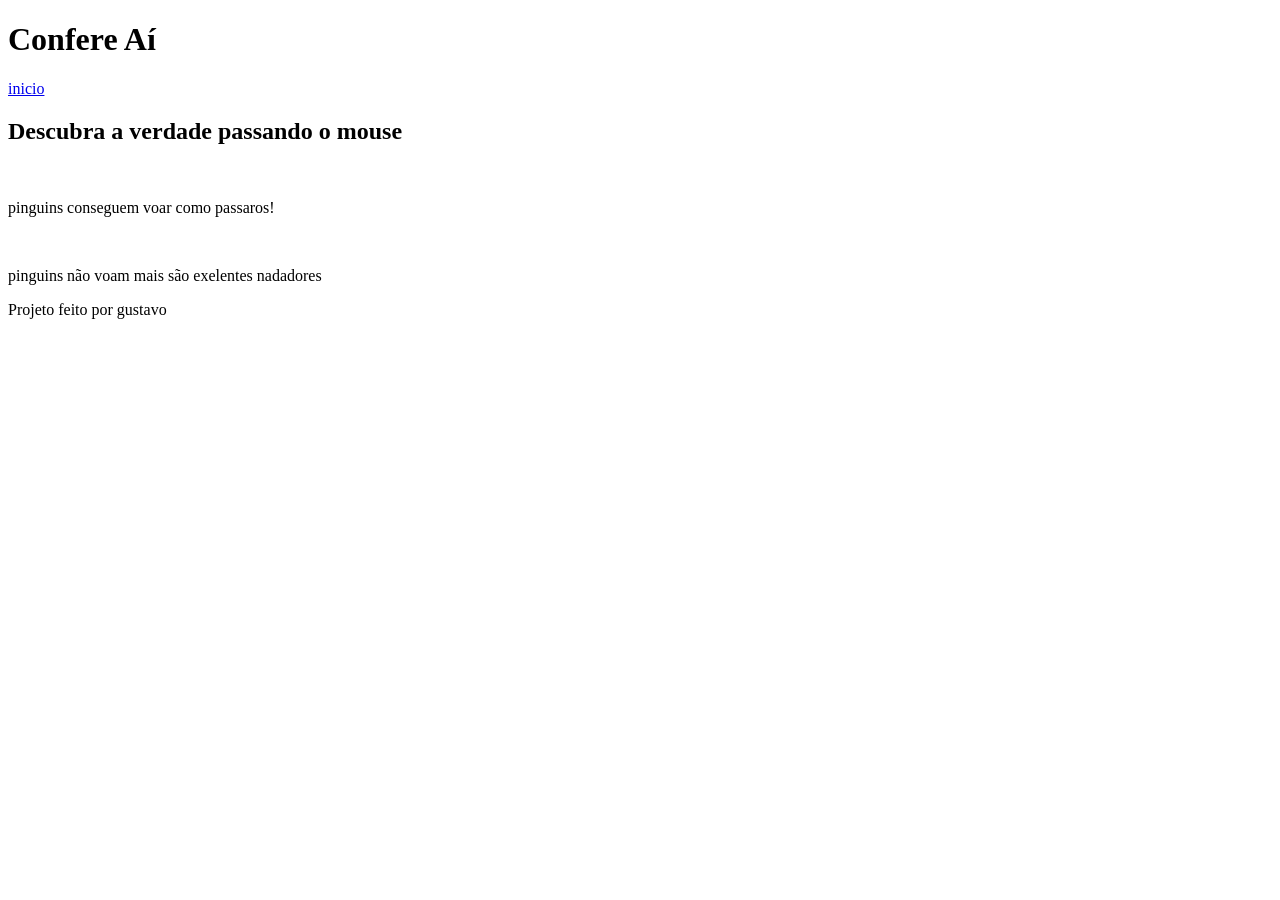
==== start/index.html @ 2f53a096 "s" ====
<!DOCTYPE html>
<html lang="en">
    <head>
        <meta charset="UTF-8"> 
        <meta name="viewport" content="width=device-width, initial-scale=1.0">
        <title>Document</title>
    </head>
    <body>
        <header>
            <h1>Confere Aí</h1>
            <nav>
                <a href="#">inicio</a>
            </nav>
        </header>
        <main>
            <h2>Descubra a verdade passando o mouse</h2>
            <article>
                <div>
                    <div>
                        <img src="https://www.nationalgeographicbrasil.com/animais/2024/04/por-que-esses-filhotes-de-pinguim-imperador-estao-pulando-de-um-penhasco-de-15-metros-de-altura" alt="">
                        <p>pinguins conseguem voar como passaros!</p>
                    </div>
                    <div>
                        <img src="https://www.nationalgeographicbrasil.com/animais/2024/04/por-que-esses-filhotes-de-pinguim-imperador-estao-pulando-de-um-penhasco-de-15-metros-de-altura" alt="">
                        <p>pinguins não voam mais são exelentes nadadores</p>
                    </div>
                </div>
            </article>
        </main>
        <footer>
            <p>Projeto feito por gustavo</p>
        </footer>
    </body>
</html>
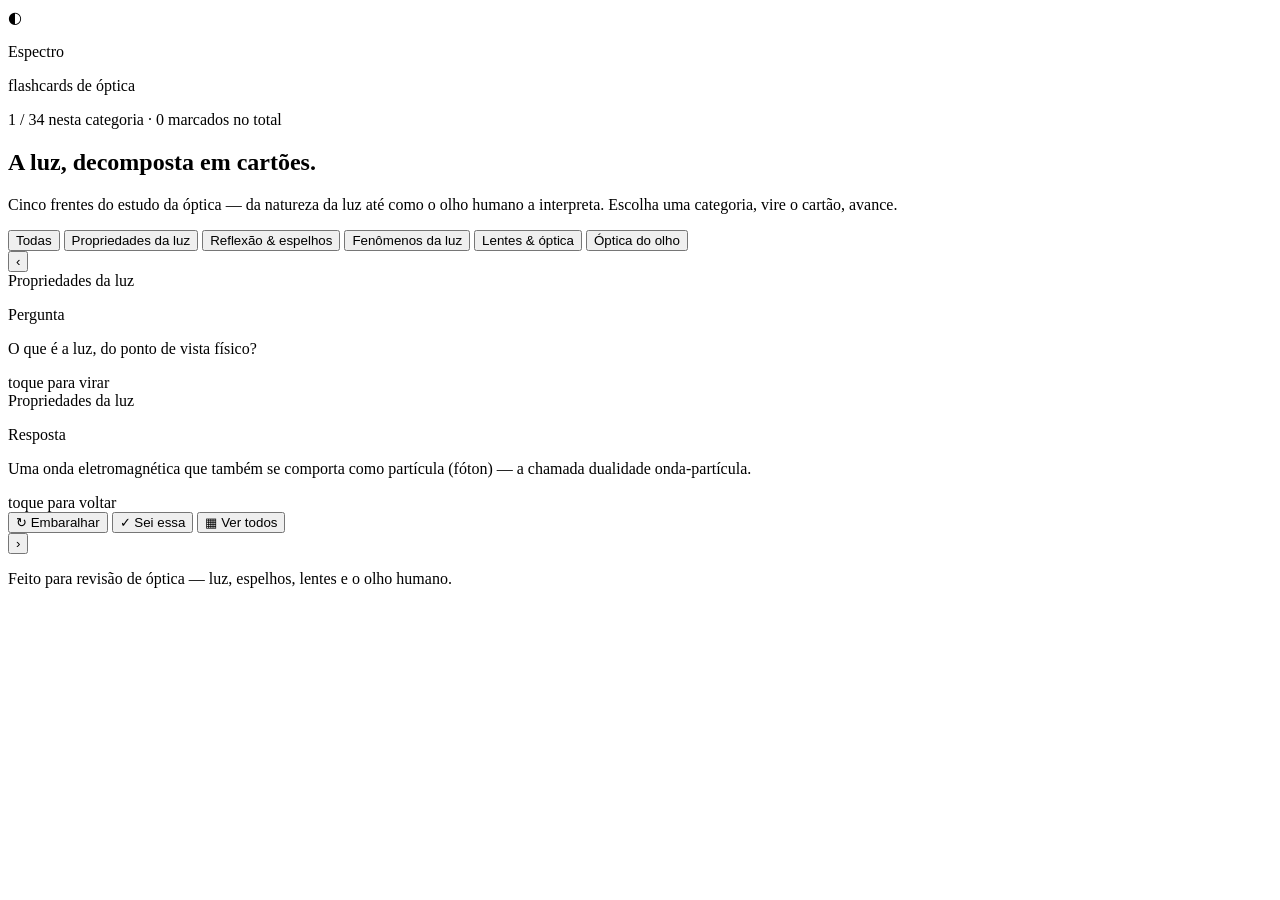
==== commit 23be5700: "x" ====
--- a/start/index.html
+++ b/start/index.html
@@ -1,34 +1,260 @@
 <!DOCTYPE html>
-<html lang="en">
-    <head>
-        <meta charset="UTF-8"> 
-        <meta name="viewport" content="width=device-width, initial-scale=1.0">
-        <title>Document</title>
-    </head>
-    <body>
-        <header>
-            <h1>Confere Aí</h1>
-            <nav>
-                <a href="#">inicio</a>
-            </nav>
-        </header>
-        <main>
-            <h2>Descubra a verdade passando o mouse</h2>
-            <article>
-                <div>
-                    <div>
-                        <img src="https://www.nationalgeographicbrasil.com/animais/2024/04/por-que-esses-filhotes-de-pinguim-imperador-estao-pulando-de-um-penhasco-de-15-metros-de-altura" alt="">
-                        <p>pinguins conseguem voar como passaros!</p>
-                    </div>
-                    <div>
-                        <img src="https://www.nationalgeographicbrasil.com/animais/2024/04/por-que-esses-filhotes-de-pinguim-imperador-estao-pulando-de-um-penhasco-de-15-metros-de-altura" alt="">
-                        <p>pinguins não voam mais são exelentes nadadores</p>
-                    </div>
-                </div>
-            </article>
-        </main>
-        <footer>
-            <p>Projeto feito por gustavo</p>
-        </footer>
-    </body>
+<html lang="pt-BR">
+<head>
+<meta charset="UTF-8">
+<meta name="viewport" content="width=device-width, initial-scale=1.0">
+<title>Espectro — Flashcards de Óptica</title>
+<link rel="preconnect" href="https://fonts.googleapis.com">
+<link rel="preconnect" href="https://fonts.gstatic.com" crossorigin>
+<link href="https://fonts.googleapis.com/css2?family=Fraunces:ital,opsz,wght@0,9..144,500;0,9..144,600;1,9..144,500&family=Space+Grotesk:wght@400;500;600;700&family=IBM+Plex+Mono:wght@400;500&display=swap" rel="stylesheet">
+<link rel="stylesheet" href="estilos.css">
+</head>
+<body>
+
+  <div class="bg-spectrum" aria-hidden="true"></div>
+
+  <header class="topo">
+    <div class="marca">
+      <span class="marca-icone">◐</span>
+      <div>
+        <p class="marca-titulo">Espectro</p>
+        <p class="marca-sub">flashcards de óptica</p>
+      </div>
+    </div>
+    <div class="contador" id="contador">0 / 0 estudados</div>
+  </header>
+
+  <main>
+    <section class="intro">
+      <h1>A luz, decomposta em cartões.</h1>
+      <p>Cinco frentes do estudo da óptica — da natureza da luz até como o olho humano a interpreta. Escolha uma categoria, vire o cartão, avance.</p>
+    </section>
+
+    <nav class="filtros" id="filtros" aria-label="Filtrar por categoria">
+      <button class="filtro ativo" data-cat="todas">
+        <span class="filtro-ponto" style="--cor: var(--c-todas)"></span>Todas
+      </button>
+      <button class="filtro" data-cat="propriedades">
+        <span class="filtro-ponto" style="--cor: var(--c-propriedades)"></span>Propriedades da luz
+      </button>
+      <button class="filtro" data-cat="reflexao">
+        <span class="filtro-ponto" style="--cor: var(--c-reflexao)"></span>Reflexão &amp; espelhos
+      </button>
+      <button class="filtro" data-cat="fenomenos">
+        <span class="filtro-ponto" style="--cor: var(--c-fenomenos)"></span>Fenômenos da luz
+      </button>
+      <button class="filtro" data-cat="lentes">
+        <span class="filtro-ponto" style="--cor: var(--c-lentes)"></span>Lentes &amp; óptica
+      </button>
+      <button class="filtro" data-cat="olho">
+        <span class="filtro-ponto" style="--cor: var(--c-olho)"></span>Óptica do olho
+      </button>
+    </nav>
+
+    <section class="palco">
+      <button class="nav-seta" id="anterior" aria-label="Cartão anterior">‹</button>
+
+      <div class="cartao-area">
+        <div class="progresso-trilha"><div class="progresso-preenchido" id="progresso"></div></div>
+
+        <div class="cartao" id="cartao" tabindex="0" role="button" aria-label="Virar cartão">
+          <div class="cartao-interior" id="cartaoInterior">
+            <div class="face frente">
+              <span class="face-tag" id="tagFrente">categoria</span>
+              <p class="face-rotulo">Pergunta</p>
+              <p class="face-texto" id="textoFrente">—</p>
+              <span class="face-dica">toque para virar</span>
+            </div>
+            <div class="face verso">
+              <span class="face-tag" id="tagVerso">categoria</span>
+              <p class="face-rotulo">Resposta</p>
+              <p class="face-texto" id="textoVerso">—</p>
+              <span class="face-dica">toque para voltar</span>
+            </div>
+          </div>
+        </div>
+
+        <div class="controles">
+          <button class="botao botao-fantasma" id="embaralhar">↻ Embaralhar</button>
+          <button class="botao botao-primario" id="marcar">✓ Sei essa</button>
+          <button class="botao botao-fantasma" id="alternarModo">▦ Ver todos</button>
+        </div>
+      </div>
+
+      <button class="nav-seta" id="proximo" aria-label="Próximo cartão">›</button>
+    </section>
+
+    <section class="grade" id="grade" hidden></section>
+  </main>
+
+  <footer class="rodape">
+    <p>Feito para revisão de óptica — luz, espelhos, lentes e o olho humano.</p>
+  </footer>
+
+<script>
+const dados = [
+  // ---------- PROPRIEDADES DA LUZ ----------
+  {cat:"propriedades", rotulo:"Propriedades da luz", pergunta:"O que é a luz, do ponto de vista físico?", resposta:"Uma onda eletromagnética que também se comporta como partícula (fóton) — a chamada dualidade onda-partícula."},
+  {cat:"propriedades", rotulo:"Propriedades da luz", pergunta:"Qual é a velocidade da luz no vácuo?", resposta:"Aproximadamente 300.000 km/s (299.792.458 m/s), representada pela letra c."},
+  {cat:"propriedades", rotulo:"Propriedades da luz", pergunta:"O que diz o princípio da propagação retilínea da luz?", resposta:"Em um meio homogêneo e transparente, a luz se propaga em linha reta, formando os chamados raios de luz."},
+  {cat:"propriedades", rotulo:"Propriedades da luz", pergunta:"Qual a diferença entre um corpo luminoso e um corpo iluminado?", resposta:"Luminoso é o que produz sua própria luz (o Sol, uma lâmpada); iluminado é o que apenas reflete a luz recebida de outro corpo (a Lua)."},
+  {cat:"propriedades", rotulo:"Propriedades da luz", pergunta:"O que é o espectro eletromagnético?", resposta:"O conjunto de todas as radiações eletromagnéticas ordenadas por frequência/comprimento de onda, do rádio ao gama — a luz visível é apenas uma faixa estreita dele."},
+  {cat:"propriedades", rotulo:"Propriedades da luz", pergunta:"Por que enxergamos cores diferentes na luz visível?", resposta:"Porque cada comprimento de onda da faixa visível (aprox. 380 a 750 nm) é interpretado pelo olho como uma cor diferente, do violeta ao vermelho."},
+  {cat:"propriedades", rotulo:"Propriedades da luz", pergunta:"O que caracteriza um meio translúcido?", resposta:"Deixa a luz passar, mas de forma difusa, sem permitir a visão nítida de objetos através dele (como um vidro fosco)."},
+
+  // ---------- REFLEXÃO E ESPELHOS ----------
+  {cat:"reflexao", rotulo:"Reflexão & espelhos", pergunta:"Quais são as duas leis da reflexão da luz?", resposta:"1) O raio incidente, a normal e o raio refletido estão no mesmo plano. 2) O ângulo de incidência é igual ao ângulo de reflexão."},
+  {cat:"reflexao", rotulo:"Reflexão & espelhos", pergunta:"Que tipo de imagem um espelho plano forma?", resposta:"Uma imagem virtual, direita e do mesmo tamanho do objeto, simetricamente posicionada atrás do espelho."},
+  {cat:"reflexao", rotulo:"Reflexão & espelhos", pergunta:"O que é reflexão difusa (ou irregular)?", resposta:"Ocorre quando a luz incide sobre uma superfície rugosa e os raios refletidos seguem direções variadas — é o que permite enxergar objetos não polidos."},
+  {cat:"reflexao", rotulo:"Reflexão & espelhos", pergunta:"Qual a principal aplicação de um espelho côncavo?", resposta:"Concentrar a luz refletida em um ponto (o foco), usado em faróis, telescópios refletores e espelhos de maquiagem/dentista."},
+  {cat:"reflexao", rotulo:"Reflexão & espelhos", pergunta:"Qual a principal aplicação de um espelho convexo?", resposta:"Ampliar o campo de visão, pois forma imagens sempre virtuais e reduzidas — usado em retrovisores e espelhos de segurança."},
+  {cat:"reflexao", rotulo:"Reflexão & espelhos", pergunta:"O que é o foco de um espelho esférico?", resposta:"O ponto onde os raios de luz paralelos ao eixo principal convergem (côncavo) ou de onde parecem divergir (convexo) após a reflexão."},
+  {cat:"reflexao", rotulo:"Reflexão & espelhos", pergunta:"Quando um espelho côncavo forma uma imagem real?", resposta:"Quando o objeto está posicionado além do centro de curvatura ou entre o foco e o centro — a imagem se projeta à frente do espelho."},
+
+  // ---------- FENÔMENOS DA LUZ ----------
+  {cat:"fenomenos", rotulo:"Fenômenos da luz", pergunta:"O que é refração da luz?", resposta:"A mudança de velocidade (e geralmente de direção) da luz ao passar de um meio para outro com densidade óptica diferente."},
+  {cat:"fenomenos", rotulo:"Fenômenos da luz", pergunta:"O que é o índice de refração de um meio?", resposta:"A razão entre a velocidade da luz no vácuo e a velocidade da luz naquele meio (n = c/v); quanto maior o índice, mais o meio desvia a luz."},
+  {cat:"fenomenos", rotulo:"Fenômenos da luz", pergunta:"O que causa a formação de um arco-íris?", resposta:"A dispersão da luz branca: as gotas de água refratam e refletem a luz solar, separando-a nas cores do espectro visível."},
+  {cat:"fenomenos", rotulo:"Fenômenos da luz", pergunta:"O que é difração da luz?", resposta:"O desvio da luz ao contornar obstáculos ou passar por fendas estreitas, evidenciando seu comportamento ondulatório."},
+  {cat:"fenomenos", rotulo:"Fenômenos da luz", pergunta:"O que é a reflexão total interna?", resposta:"Quando a luz, ao passar de um meio mais denso para um menos denso com ângulo maior que o crítico, é totalmente refletida em vez de refratada — princípio das fibras ópticas."},
+  {cat:"fenomenos", rotulo:"Fenômenos da luz", pergunta:"O que é polarização da luz?", resposta:"A filtragem das vibrações do campo elétrico da onda luminosa em uma única direção — usada em óculos de sol e telas LCD."},
+  {cat:"fenomenos", rotulo:"Fenômenos da luz", pergunta:"Por que o céu é azul durante o dia?", resposta:"Por espalhamento de Rayleigh: a atmosfera espalha mais intensamente os comprimentos de onda curtos (azul) do que os longos (vermelho)."},
+
+  // ---------- LENTES E ÓPTICA ----------
+  {cat:"lentes", rotulo:"Lentes & óptica", pergunta:"Qual a diferença entre uma lente convergente e uma divergente?", resposta:"A convergente (bordas finas) concentra os raios paralelos em um foco real; a divergente (bordas grossas) espalha os raios, criando um foco virtual."},
+  {cat:"lentes", rotulo:"Lentes & óptica", pergunta:"O que é a distância focal de uma lente?", resposta:"A distância entre o centro óptico da lente e o seu ponto focal, onde os raios paralelos convergem ou parecem divergir."},
+  {cat:"lentes", rotulo:"Lentes & óptica", pergunta:"O que é a vergência (grau) de uma lente e qual sua unidade?", resposta:"O inverso da distância focal em metros (V = 1/f), medida em dioptrias — é o 'grau' usado em receitas de óculos."},
+  {cat:"lentes", rotulo:"Lentes & óptica", pergunta:"Que tipo de lente corrige a miopia?", resposta:"Uma lente divergente, que afasta o ponto de convergência da imagem para que ela recaia exatamente sobre a retina."},
+  {cat:"lentes", rotulo:"Lentes & óptica", pergunta:"Que tipo de lente corrige a hipermetropia?", resposta:"Uma lente convergente, que aproxima o ponto de convergência da imagem para a retina."},
+  {cat:"lentes", rotulo:"Lentes & óptica", pergunta:"O que é aberração cromática em uma lente?", resposta:"A formação de imagens com bordas coloridas, causada pela refração desigual das diferentes cores (comprimentos de onda) que compõem a luz branca."},
+
+  // ---------- ÓPTICA DO CORPO HUMANO ----------
+  {cat:"olho", rotulo:"Óptica do olho", pergunta:"Qual a função da córnea no olho humano?", resposta:"É a primeira e mais potente lente do olho: uma membrana transparente que faz a maior parte da refração inicial da luz que entra."},
+  {cat:"olho", rotulo:"Óptica do olho", pergunta:"Qual a função do cristalino?", resposta:"Atuar como uma lente convergente de foco ajustável, mudando de curvatura (acomodação visual) para focar objetos a diferentes distâncias."},
+  {cat:"olho", rotulo:"Óptica do olho", pergunta:"Onde a imagem precisa se formar para uma visão nítida?", resposta:"Exatamente sobre a retina, a camada sensível à luz no fundo do olho, que converte a luz em sinais nervosos enviados ao cérebro."},
+  {cat:"olho", rotulo:"Óptica do olho", pergunta:"O que é a acomodação visual?", resposta:"O ajuste automático da curvatura do cristalino, feito pelos músculos ciliares, para manter o foco nítido em objetos próximos ou distantes."},
+  {cat:"olho", rotulo:"Óptica do olho", pergunta:"O que causa o astigmatismo?", resposta:"Uma curvatura irregular da córnea ou do cristalino, que faz a luz focar em mais de um ponto, distorcendo a imagem."},
+  {cat:"olho", rotulo:"Óptica do olho", pergunta:"O que é a presbiopia (vista cansada)?", resposta:"A perda gradual da elasticidade do cristalino com a idade, reduzindo a capacidade de acomodação para focar objetos próximos."},
+  {cat:"olho", rotulo:"Óptica do olho", pergunta:"Qual a função da íris e da pupila?", resposta:"A íris é o músculo colorido que controla o tamanho da pupila, a abertura por onde a luz entra, regulando a quantidade de luz que chega à retina."},
+];
+
+let ordem = dados.map((_, i) => i);
+let atual = 0;
+let virado = false;
+let estudados = new Set();
+let categoriaAtiva = "todas";
+
+const cartao = document.getElementById("cartao");
+const cartaoInterior = document.getElementById("cartaoInterior");
+const tagFrente = document.getElementById("tagFrente");
+const tagVerso = document.getElementById("tagVerso");
+const textoFrente = document.getElementById("textoFrente");
+const textoVerso = document.getElementById("textoVerso");
+const contador = document.getElementById("contador");
+const progresso = document.getElementById("progresso");
+const grade = document.getElementById("grade");
+const palco = document.querySelector(".palco");
+
+function listaAtual() {
+  return categoriaAtiva === "todas" ? ordem : ordem.filter(i => dados[i].cat === categoriaAtiva);
+}
+
+function renderizarCartao() {
+  const lista = listaAtual();
+  if (lista.length === 0) return;
+  if (atual >= lista.length) atual = 0;
+  const item = dados[lista[atual]];
+
+  virado = false;
+  cartaoInterior.classList.remove("virado");
+  cartao.setAttribute("data-cor", item.cat);
+
+  tagFrente.textContent = item.rotulo;
+  tagVerso.textContent = item.rotulo;
+  textoFrente.textContent = item.pergunta;
+  textoVerso.textContent = item.resposta;
+
+  contador.textContent = `${atual + 1} / ${lista.length} nesta categoria · ${estudados.size} marcados no total`;
+  progresso.style.width = `${((atual + 1) / lista.length) * 100}%`;
+}
+
+function virar() {
+  virado = !virado;
+  cartaoInterior.classList.toggle("virado", virado);
+}
+
+function irPara(delta) {
+  const lista = listaAtual();
+  atual = (atual + delta + lista.length) % lista.length;
+  renderizarCartao();
+}
+
+function embaralhar() {
+  for (let i = ordem.length - 1; i > 0; i--) {
+    const j = Math.floor(Math.random() * (i + 1));
+    [ordem[i], ordem[j]] = [ordem[j], ordem[i]];
+  }
+  atual = 0;
+  renderizarCartao();
+}
+
+function marcarComoSabido() {
+  const lista = listaAtual();
+  estudados.add(lista[atual]);
+  irPara(1);
+}
+
+function construirGrade() {
+  grade.innerHTML = "";
+  const lista = listaAtual();
+  lista.forEach(i => {
+    const item = dados[i];
+    const mini = document.createElement("article");
+    mini.className = "mini-cartao";
+    mini.setAttribute("data-cor", item.cat);
+    mini.innerHTML = `
+      <span class="face-tag">${item.rotulo}</span>
+      <p class="mini-pergunta">${item.pergunta}</p>
+      <p class="mini-resposta">${item.resposta}</p>
+    `;
+    mini.addEventListener("click", () => mini.classList.toggle("mini-aberto"));
+    grade.appendChild(mini);
+  });
+}
+
+document.getElementById("filtros").addEventListener("click", (e) => {
+  const btn = e.target.closest(".filtro");
+  if (!btn) return;
+  document.querySelectorAll(".filtro").forEach(f => f.classList.remove("ativo"));
+  btn.classList.add("ativo");
+  categoriaAtiva = btn.dataset.cat;
+  atual = 0;
+  renderizarCartao();
+  if (!grade.hidden) construirGrade();
+});
+
+cartao.addEventListener("click", virar);
+cartao.addEventListener("keydown", (e) => { if (e.key === "Enter" || e.key === " ") { e.preventDefault(); virar(); } });
+document.getElementById("anterior").addEventListener("click", () => irPara(-1));
+document.getElementById("proximo").addEventListener("click", () => irPara(1));
+document.getElementById("embaralhar").addEventListener("click", embaralhar);
+document.getElementById("marcar").addEventListener("click", marcarComoSabido);
+
+document.getElementById("alternarModo").addEventListener("click", (e) => {
+  const modoGrade = grade.hidden;
+  grade.hidden = !modoGrade;
+  palco.hidden = modoGrade;
+  e.target.textContent = modoGrade ? "◐ Modo estudo" : "▦ Ver todos";
+  if (modoGrade) construirGrade();
+});
+
+document.addEventListener("keydown", (e) => {
+  if (palco.hidden) return;
+  if (e.key === "ArrowRight") irPara(1);
+  if (e.key === "ArrowLeft") irPara(-1);
+});
+
+renderizarCartao();
+</script>
+</body>
 </html>
